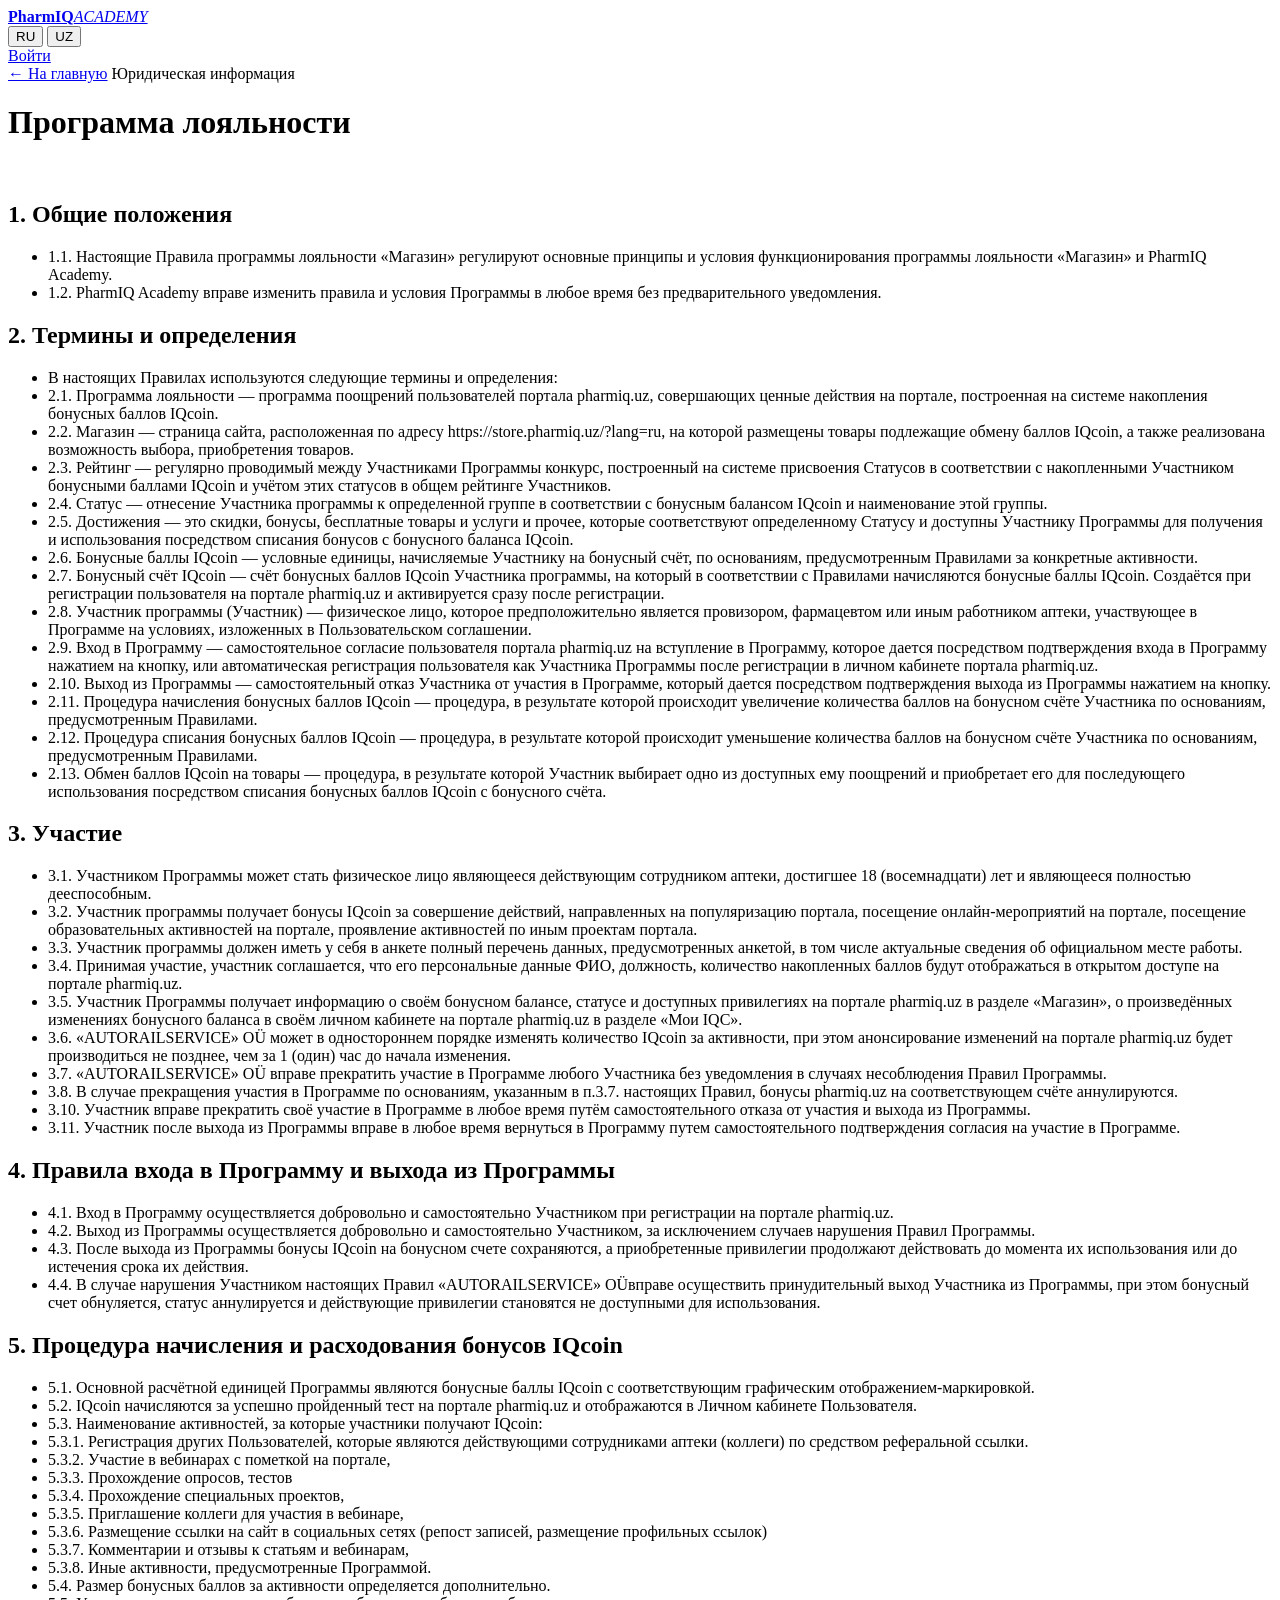
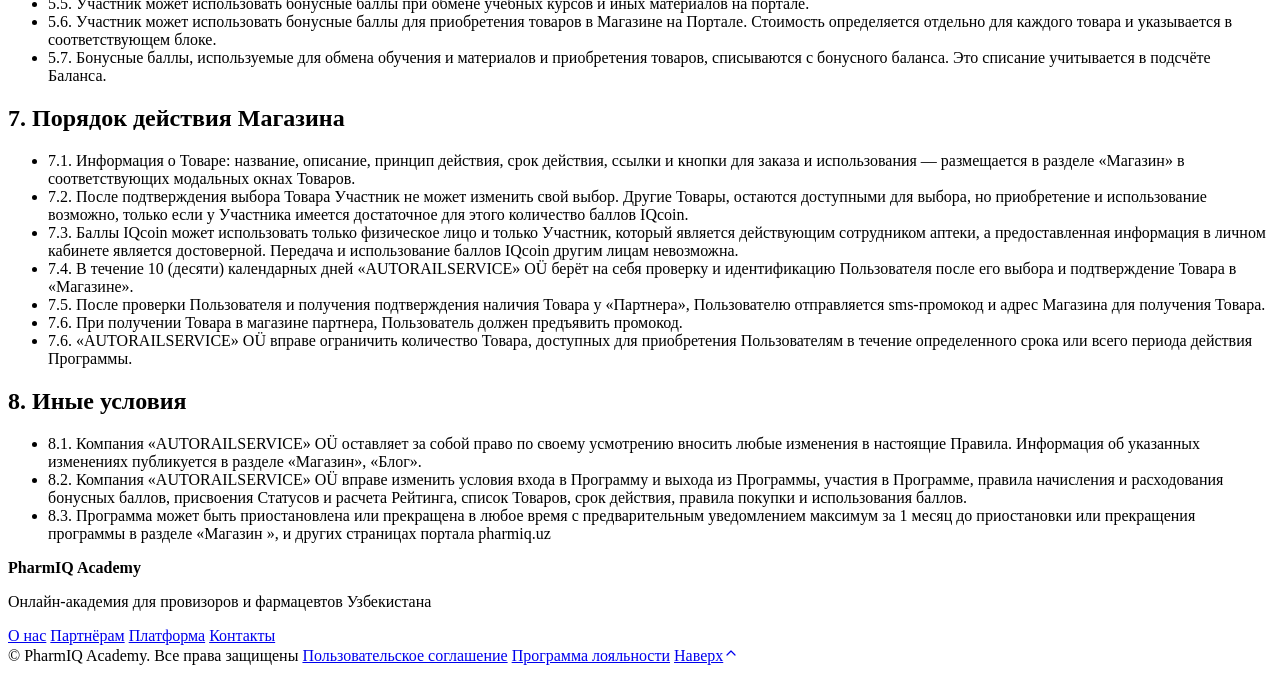
==== landing/privacy.html @ 782dbfab "Лендинг PharmIQ Academy: статичный сайт в landing/ Новый сайт вместо pharmiq.uz: весь контент старог" ====
<!DOCTYPE html>
<html lang="ru">
<head>
  <meta charset="UTF-8" />
  <meta name="viewport" content="width=device-width, initial-scale=1" />
  <title>Программа лояльности — PharmIQ Academy</title>
  <meta name="description" content="Программа лояльности. PharmIQ Academy — онлайн-платформа для обучения сотрудников аптек Узбекистана." />
  <meta name="theme-color" content="#0B0B10" media="(prefers-color-scheme: dark)" />
  <meta name="theme-color" content="#F6F7FB" media="(prefers-color-scheme: light)" />
  <link rel="icon" href="/favicon.ico" />
  <link rel="preconnect" href="https://fonts.googleapis.com" />
  <link rel="preconnect" href="https://fonts.gstatic.com" crossorigin />
  <link href="https://fonts.googleapis.com/css2?family=Onest:wght@500;600;700;800&family=Inter:wght@400;500;600;700&display=swap" rel="stylesheet" />
  <link rel="stylesheet" href="/assets/css/style.css" />
</head>
<body>
  <header class="header" id="top">
    <div class="container header__inner header__inner--legal">
      <a class="logo" href="/" aria-label="PharmIQ Academy">
        <span class="mark" style="--mw:30px;--mh:29px" aria-hidden="true"></span>
        <span class="logo__text"><b>PharmIQ</b><i>ACADEMY</i></span>
      </a>


      <div class="header__right">
        <div class="lang" role="group" aria-label="Language">
          <button type="button" data-lang="ru">RU</button>
          <button type="button" data-lang="uz">UZ</button>
        </div>
        <a class="header__login" href="https://go.pharmiq.uz/login" data-auth="login" data-i18n="nav.login">Войти</a>
      </div>
    </div>
  </header>

  <main class="legal">
    <div class="container legal__wrap">
      <a class="legal__back" href="/">← <span data-i18n="legal.back">На главную</span></a>
      <span class="eyebrow" data-i18n="legal.label">Юридическая информация</span>
      <h1>Программа лояльности</h1>
      <p class="legal__note" data-legal-note hidden><span data-i18n="legal.note"></span></p>
      <br><h2>1. Общие положения</h2>
      <ul><li>1.1. Настоящие Правила программы лояльности «Магазин» регулируют основные принципы и условия функционирования программы лояльности «Магазин» и PharmIQ Academy.</li><li>1.2. PharmIQ Academy вправе изменить правила и условия Программы в любое время без предварительного уведомления.</li></ul>
      <h2>2. Термины и определения</h2>
      <ul><li>В настоящих Правилах используются следующие термины и определения:</li><li>2.1. Программа лояльности — программа поощрений пользователей портала pharmiq.uz, совершающих ценные действия на портале, построенная на системе накопления бонусных баллов IQcoin.</li><li>2.2. Магазин — страница сайта, расположенная по адресу https://store.pharmiq.uz/?lang=ru, на которой размещены товары подлежащие обмену баллов IQcoin, а также реализована возможность выбора, приобретения товаров.</li><li>2.3. Рейтинг — регулярно проводимый между Участниками Программы конкурс, построенный на системе присвоения Статусов в соответствии с накопленными Участником бонусными баллами IQcoin и учётом этих статусов в общем рейтинге Участников.</li><li>2.4. Статус — отнесение Участника программы к определенной группе в соответствии с бонусным балансом IQcoin и наименование этой группы.</li><li>2.5. Достижения — это скидки, бонусы, бесплатные товары и услуги и прочее, которые соответствуют определенному Статусу и доступны Участнику Программы для получения и использования посредством списания бонусов с бонусного баланса IQcoin.</li><li>2.6. Бонусные баллы IQcoin — условные единицы, начисляемые Участнику на бонусный счёт, по основаниям, предусмотренным Правилами за конкретные активности.</li><li>2.7. Бонусный счёт IQcoin — счёт бонусных баллов IQcoin Участника программы, на который в соответствии с Правилами начисляются бонусные баллы IQcoin. Создаётся при регистрации пользователя на портале pharmiq.uz и активируется сразу после регистрации.</li><li>2.8. Участник программы (Участник) — физическое лицо, которое предположительно является провизором, фармацевтом или иным работником аптеки, участвующее в Программе на условиях, изложенных в Пользовательском соглашении.</li><li>2.9. Вход в Программу — самостоятельное согласие пользователя портала pharmiq.uz на вступление в Программу, которое дается посредством подтверждения входа в Программу нажатием на кнопку, или автоматическая регистрация пользователя как Участника Программы после регистрации в личном кабинете портала pharmiq.uz.</li><li>2.10. Выход из Программы — самостоятельный отказ Участника от участия в Программе, который дается посредством подтверждения выхода из Программы нажатием на кнопку.</li><li>2.11. Процедура начисления бонусных баллов IQcoin — процедура, в результате которой происходит увеличение количества баллов на бонусном счёте Участника по основаниям, предусмотренным Правилами.</li><li>2.12. Процедура списания бонусных баллов IQcoin — процедура, в результате которой происходит уменьшение количества баллов на бонусном счёте Участника по основаниям, предусмотренным Правилами.</li><li>2.13. Обмен баллов IQcoin на товары — процедура, в результате которой Участник выбирает одно из доступных ему поощрений и приобретает его для последующего использования посредством списания бонусных баллов IQcoin с бонусного счёта.</li></ul>
      <h2>3. Участие</h2>
      <ul><li>3.1. Участником Программы может стать физическое лицо являющееся действующим сотрудником аптеки, достигшее 18 (восемнадцати) лет и являющееся полностью дееспособным.</li><li>3.2. Участник программы получает бонусы IQcoin за совершение действий, направленных на популяризацию портала, посещение онлайн-мероприятий на портале, посещение образовательных активностей на портале, проявление активностей по иным проектам портала.</li><li>3.3. Участник программы должен иметь у себя в анкете полный перечень данных, предусмотренных анкетой, в том числе актуальные сведения об официальном месте работы.</li><li>3.4. Принимая участие, участник соглашается, что его персональные данные ФИО, должность, количество накопленных баллов будут отображаться в открытом доступе на портале pharmiq.uz.</li><li>3.5. Участник Программы получает информацию о своём бонусном балансе, статусе и доступных привилегиях на портале pharmiq.uz в разделе «Магазин», о произведённых изменениях бонусного баланса в своём личном кабинете на портале pharmiq.uz в разделе «Мои IQC».</li><li>3.6. «AUTORAILSERVICE» OÜ может в одностороннем порядке изменять количество IQcoin за активности, при этом анонсирование изменений на портале pharmiq.uz будет производиться не позднее, чем за 1 (один) час до начала изменения.</li><li>3.7. «AUTORAILSERVICE» OÜ вправе прекратить участие в Программе любого Участника без уведомления в случаях несоблюдения Правил Программы.</li><li>3.8. В случае прекращения участия в Программе по основаниям, указанным в п.3.7. настоящих Правил, бонусы pharmiq.uz на соответствующем счёте аннулируются.</li><li>3.10. Участник вправе прекратить своё участие в Программе в любое время путём самостоятельного отказа от участия и выхода из Программы.</li><li>3.11. Участник после выхода из Программы вправе в любое время вернуться в Программу путем самостоятельного подтверждения согласия на участие в Программе.</li></ul>
      <h2>4. Правила входа в Программу и выхода из Программы</h2>
      <ul><li>4.1. Вход в Программу осуществляется добровольно и самостоятельно Участником при регистрации на портале pharmiq.uz.</li><li>4.2. Выход из Программы осуществляется добровольно и самостоятельно Участником, за исключением случаев нарушения Правил Программы.</li><li>4.3. После выхода из Программы бонусы IQcoin на бонусном счете сохраняются, а приобретенные привилегии продолжают действовать до момента их использования или до истечения срока их действия.</li><li>4.4. В случае нарушения Участником настоящих Правил «AUTORAILSERVICE» OÜвправе осуществить принудительный выход Участника из Программы, при этом бонусный счет обнуляется, статус аннулируется и действующие привилегии становятся не доступными для использования.</li></ul>
      <h2>5. Процедура начисления и расходования бонусов IQcoin</h2>
      <ul><li>5.1. Основной расчётной единицей Программы являются бонусные баллы IQcoin с соответствующим графическим отображением-маркировкой.</li><li>5.2. IQcoin начисляются за успешно пройденный тест на портале pharmiq.uz и отображаются в Личном кабинете Пользователя.</li><li>5.3. Наименование активностей, за которые участники получают IQcoin:</li><li>5.3.1. Регистрация других Пользователей, которые являются действующими сотрудниками аптеки (коллеги) по средством реферальной ссылки.</li><li>5.3.2. Участие в вебинарах с пометкой на портале,</li><li>5.3.3. Прохождение опросов, тестов</li><li>5.3.4. Прохождение специальных проектов,</li><li>5.3.5. Приглашение коллеги для участия в вебинаре,</li><li>5.3.6. Размещение ссылки на сайт в социальных сетях (репост записей, размещение профильных ссылок)</li><li>5.3.7. Комментарии и отзывы к статьям и вебинарам,</li><li>5.3.8. Иные активности, предусмотренные Программой.</li><li>5.4. Размер бонусных баллов за активности определяется дополнительно.</li><li>5.5. Участник может использовать бонусные баллы при обмене учебных курсов и иных материалов на портале.</li><li>5.6. Участник может использовать бонусные баллы для приобретения товаров в Магазине на Портале. Стоимость определяется отдельно для каждого товара и указывается в соответствующем блоке.</li><li>5.7. Бонусные баллы, используемые для обмена обучения и материалов и приобретения товаров, списываются с бонусного баланса. Это списание учитывается в подсчёте Баланса.</li></ul>
      <h2>7. Порядок действия Магазина</h2>
      <ul><li>7.1. Информация о Товаре: название, описание, принцип действия, срок действия, ссылки и кнопки для заказа и использования — размещается в разделе «Магазин» в соответствующих модальных окнах Товаров.</li><li>7.2. После подтверждения выбора Товара Участник не может изменить свой выбор. Другие Товары, остаются доступными для выбора, но приобретение и использование возможно, только если у Участника имеется достаточное для этого количество баллов IQcoin.</li><li>7.3. Баллы IQcoin может использовать только физическое лицо и только Участник, который является действующим сотрудником аптеки, а предоставленная информация в личном кабинете является достоверной. Передача и использование баллов IQcoin другим лицам невозможна.</li><li>7.4. В течение 10 (десяти) календарных дней «AUTORAILSERVICE» OÜ берёт на себя проверку и идентификацию Пользователя после его выбора и подтверждение Товара в «Магазине».</li><li>7.5. После проверки Пользователя и получения подтверждения наличия Товара у «Партнера», Пользователю отправляется sms-промокод и адрес Магазина для получения Товара.</li><li>7.6. При получении Товара в магазине партнера, Пользователь должен предъявить промокод.</li><li>7.6. «AUTORAILSERVICE» OÜ вправе ограничить количество Товара, доступных для приобретения Пользователям в течение определенного срока или всего периода действия Программы.</li></ul>
      <h2>8. Иные условия</h2>
      <ul><li>8.1. Компания «AUTORAILSERVICE» OÜ оставляет за собой право по своему усмотрению вносить любые изменения в настоящие Правила. Информация об указанных изменениях публикуется в разделе «Магазин», «Блог».</li><li>8.2. Компания «AUTORAILSERVICE» OÜ вправе изменить условия входа в Программу и выхода из Программы, участия в Программе, правила начисления и расходования бонусных баллов, присвоения Статусов и расчета Рейтинга, список Товаров, срок действия, правила покупки и использования баллов.</li><li>8.3. Программа может быть приостановлена или прекращена в любое время с предварительным уведомлением максимум за 1 месяц до приостановки или прекращения программы в разделе «Магазин », и других страницах портала pharmiq.uz</li></ul>
    </div>
  </main>

  <footer class="footer">
    <div class="container">
      <div class="footer__top">
        <div class="footer__brand">
          <span class="logo"><span class="mark" style="--mw:28px;--mh:27px" aria-hidden="true"></span><b class="footer__name">PharmIQ Academy</b></span>
          <p data-i18n="footer.tagline">Онлайн-академия для провизоров и фармацевтов Узбекистана</p>
        </div>
        <nav class="footer__nav" data-i18n-attr="aria-label:footer.nav" aria-label="Разделы">
          <a href="/#about" data-i18n="nav.about">О нас</a>
          <a href="/#partners" data-i18n="nav.partners">Партнёрам</a>
          <a href="/#platform" data-i18n="nav.platform">Платформа</a>
          <a href="/#contacts" data-i18n="nav.contacts">Контакты</a>
        </nav>
      </div>
      <div class="footer__bottom">
        <span>© <span data-year></span> <span data-i18n="footer.rights">PharmIQ Academy. Все права защищены</span></span>
        <span class="footer__links">
          <a href="/user-agreement.html" data-i18n="footer.terms">Пользовательское соглашение</a>
          <a href="/privacy.html" data-i18n="footer.loyalty">Программа лояльности</a>
          <a class="footer__up" href="#top"><span data-i18n="footer.top">Наверх</span><svg width="16" height="16" viewBox="0 0 24 24" fill="none" stroke="currentColor" stroke-width="1.8" stroke-linecap="round" stroke-linejoin="round" aria-hidden="true"><path d="m18 15-6-6-6 6"/></svg></a>
        </span>
      </div>
    </div>
  </footer>

  <script src="/assets/js/i18n.js"></script>
  <script src="/assets/js/main.js"></script>
</body>
</html>
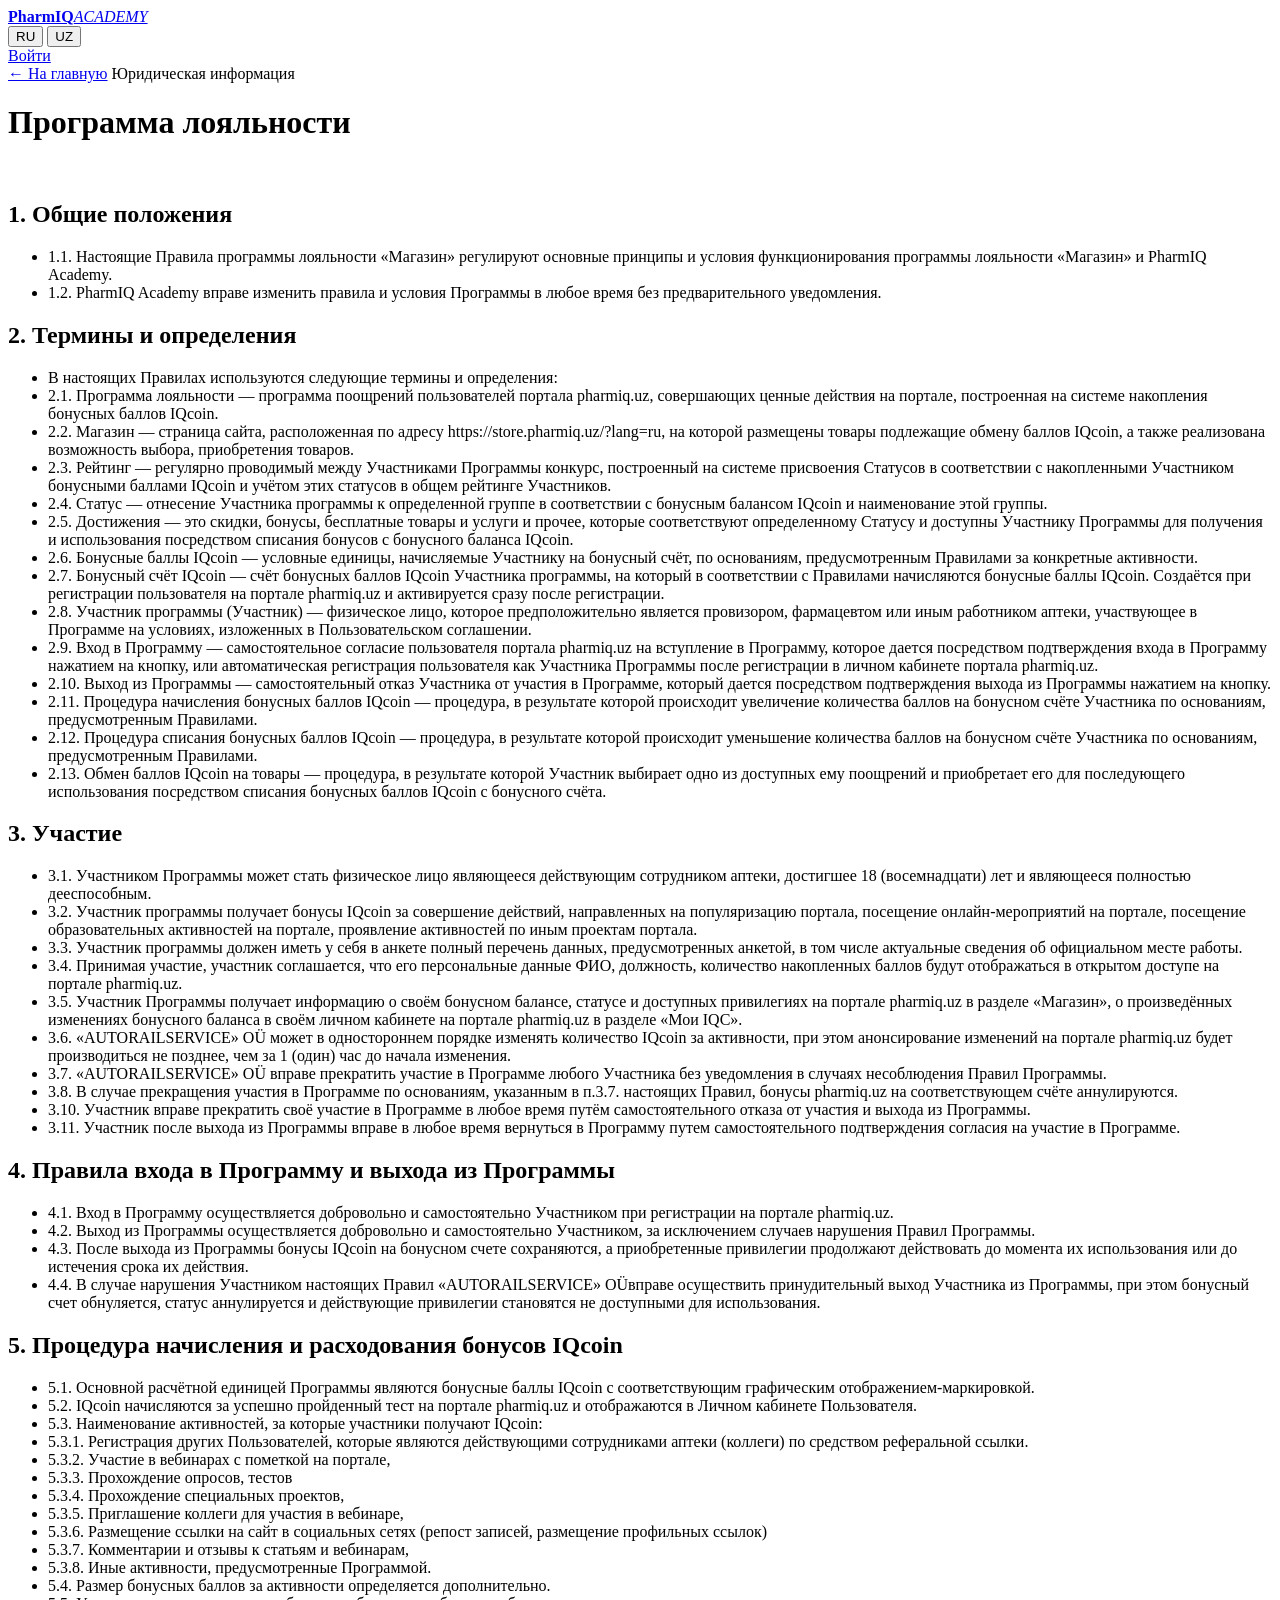
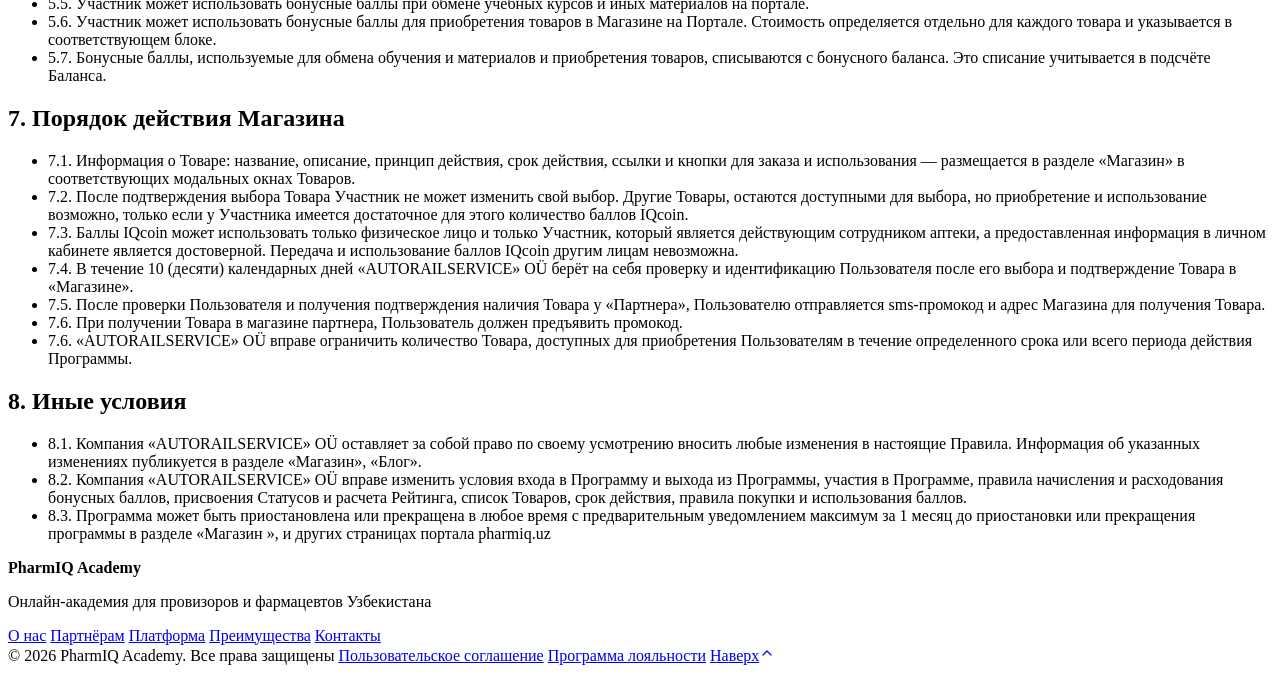
==== commit 62d7d341: "Лендинг: редизайн PharmIQ Academy по новому макету Одна адаптивная страница (десктоп / планшет / моб" ====
--- a/landing/privacy.html
+++ b/landing/privacy.html
@@ -5,6 +5,7 @@
   <meta name="viewport" content="width=device-width, initial-scale=1" />
   <title>Программа лояльности — PharmIQ Academy</title>
   <meta name="description" content="Программа лояльности. PharmIQ Academy — онлайн-платформа для обучения сотрудников аптек Узбекистана." />
+  <meta name="color-scheme" content="dark light" />
   <meta name="theme-color" content="#0B0B10" media="(prefers-color-scheme: dark)" />
   <meta name="theme-color" content="#F6F7FB" media="(prefers-color-scheme: light)" />
   <link rel="icon" href="/favicon.ico" />
@@ -18,14 +19,14 @@
     <div class="container header__inner header__inner--legal">
       <a class="logo" href="/" aria-label="PharmIQ Academy">
         <span class="mark" style="--mw:30px;--mh:29px" aria-hidden="true"></span>
-        <span class="logo__text"><b>PharmIQ</b><i>ACADEMY</i></span>
+        <span class="logo__text" aria-hidden="true"><b>PharmIQ</b><i>ACADEMY</i></span>
       </a>
 
 
       <div class="header__right">
-        <div class="lang" role="group" aria-label="Language">
-          <button type="button" data-lang="ru">RU</button>
-          <button type="button" data-lang="uz">UZ</button>
+        <div class="lang" role="group" data-i18n-attr="aria-label:lang.label" aria-label="Язык сайта">
+          <button type="button" data-lang="ru" aria-pressed="true">RU</button>
+          <button type="button" data-lang="uz" aria-pressed="false">UZ</button>
         </div>
         <a class="header__login" href="https://go.pharmiq.uz/login" data-auth="login" data-i18n="nav.login">Войти</a>
       </div>
@@ -65,17 +66,18 @@
         <nav class="footer__nav" data-i18n-attr="aria-label:footer.nav" aria-label="Разделы">
           <a href="/#about" data-i18n="nav.about">О нас</a>
           <a href="/#partners" data-i18n="nav.partners">Партнёрам</a>
-          <a href="/#platform" data-i18n="nav.platform">Платформа</a>
+          <a class="hide-m" href="/#platform" data-i18n="nav.platform">Платформа</a>
+          <a class="show-m" href="/#benefits" data-i18n="nav.benefits">Преимущества</a>
           <a href="/#contacts" data-i18n="nav.contacts">Контакты</a>
         </nav>
       </div>
       <div class="footer__bottom">
-        <span>© <span data-year></span> <span data-i18n="footer.rights">PharmIQ Academy. Все права защищены</span></span>
+        <span class="footer__copy">© <span data-year>2026</span> <span data-i18n="footer.rights">PharmIQ Academy. Все права защищены</span></span>
         <span class="footer__links">
           <a href="/user-agreement.html" data-i18n="footer.terms">Пользовательское соглашение</a>
           <a href="/privacy.html" data-i18n="footer.loyalty">Программа лояльности</a>
-          <a class="footer__up" href="#top"><span data-i18n="footer.top">Наверх</span><svg width="16" height="16" viewBox="0 0 24 24" fill="none" stroke="currentColor" stroke-width="1.8" stroke-linecap="round" stroke-linejoin="round" aria-hidden="true"><path d="m18 15-6-6-6 6"/></svg></a>
         </span>
+        <a class="footer__up" href="#top"><span class="footer__up-label" data-i18n="footer.top">Наверх</span><svg width="16" height="16" viewBox="0 0 24 24" fill="none" stroke="currentColor" stroke-width="1.8" stroke-linecap="round" stroke-linejoin="round" aria-hidden="true"><path d="m18 15-6-6-6 6"/></svg></a>
       </div>
     </div>
   </footer>
